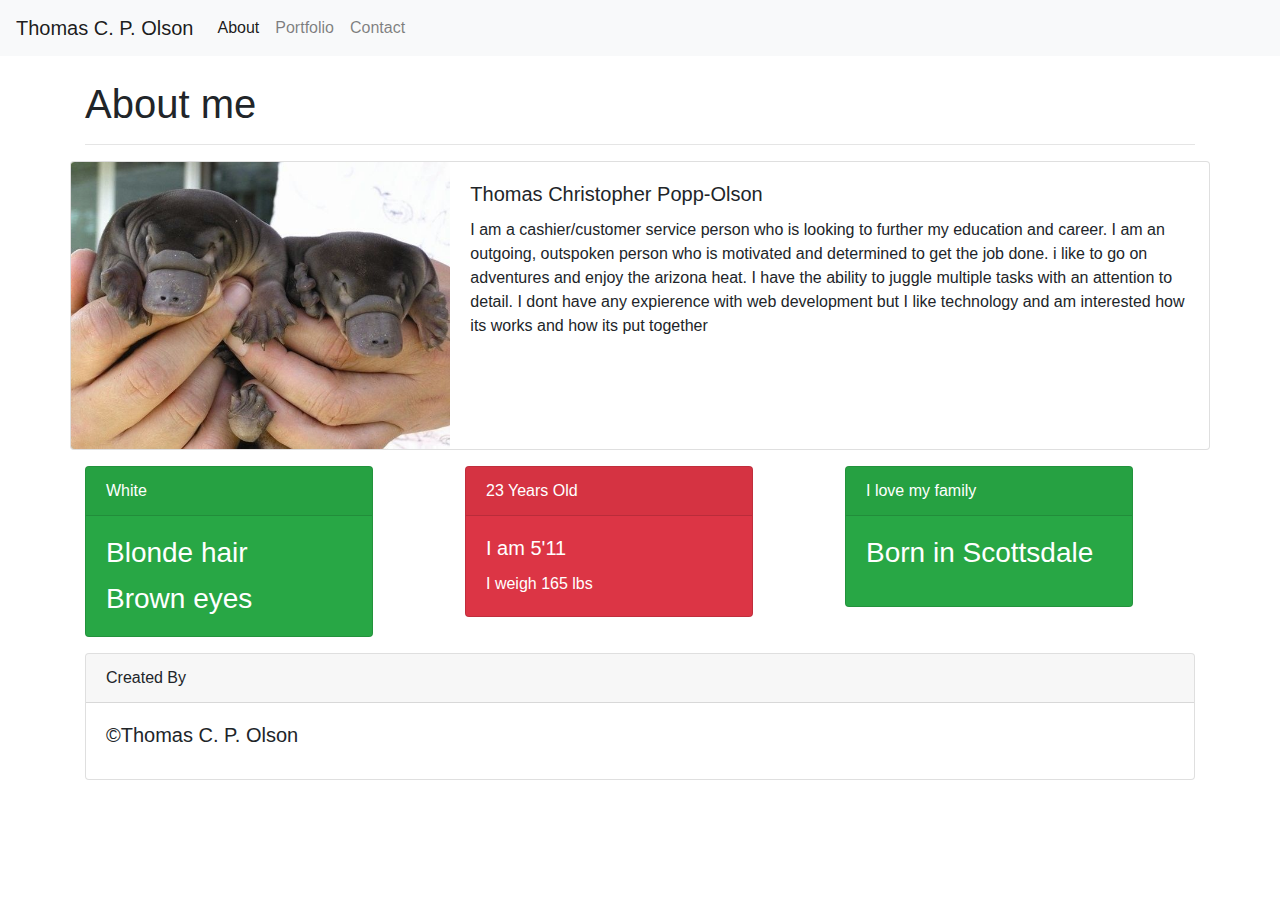
==== index.html @ 8fb134bc "added images and some color" ====
<!DOCTYPE html>
<html lang="en">

<head>
  <meta charset="UTF-8">
  <meta name="viewport" content="width=device-width, initial-scale=1.0">
  <title>Responisve Portfolio</title>

  <link rel="stylesheet" href="https://stackpath.bootstrapcdn.com/bootstrap/4.4.1/css/bootstrap.min.css"
    integrity="sha384-Vkoo8x4CGsO3+Hhxv8T/Q5PaXtkKtu6ug5TOeNV6gBiFeWPGFN9MuhOf23Q9Ifjh" crossorigin="anonymous">
  <link rel="stylesheet" href="../portfolio.html">
  <link rel="stylesheet" href="../contact.html">

</head>

<body>
  <nav class="navbar navbar-expand-lg navbar-light bg-light">
    <a class="navbar-brand" href="#">Thomas C. P. Olson</a>
    <button class="navbar-toggler" type="button" data-toggle="collapse" data-target="#navbarNav"
      aria-controls="navbarNav" aria-expanded="false" aria-label="Toggle navigation">
      <span class="navbar-toggler-icon"></span>
    </button>
    <div class="collapse navbar-collapse" id="navbarNav">
      <ul class="navbar-nav">
        <li class="nav-item active">
          <a class="nav-link" href="./index.html">About <span class="sr-only">(current)</span></a>
        </li>
        <li class="nav-item">
          <a class="nav-link" href="./portfolio.html">Portfolio</a>
        </li>
        <li class="nav-item">
          <a class="nav-link" href="./contact.html">Contact</a>
        </li>
      </ul>
    </div>
  </nav>

  <br>

  <div class="container">
    <div class="row">

      <div class="col-lg-12">

        <h1>About me</h1>
        <hr>

      </div>

      <div class="row">
        <div class="col-lg-12">
          
        <div class="card mb-3">
          <div class="row no-gutters">
            <div class="col-md-4">
              <img src="./images/IMG_4555.JPG" class="card-img" alt="Animal lover">
            </div>
            <div class="col-md-8">
              <div class="card-body">
                <h5 class="card-title">Thomas Christopher Popp-Olson</h5>
                <p class="card-text">I am a cashier/customer service person who is looking to further my education and career. I am an outgoing, outspoken person who is motivated and determined to get the job done. i like to go on adventures and enjoy the arizona heat. I have the ability to juggle multiple tasks with an attention to detail. I dont have any expierence with web development but I like technology and am interested how its works and how its put together</p>
              
              </div>
            </div>
          </div>
        </div>

        </div>
      </div>
     

    </div>

    <div class="row">

      <div class="col-lg-4">

        <div class="card text-white bg-success mb-3" style="max-width: 18rem;">
          <div class="card-header">White</div>
          <div class="card-body">
            <h3 class="card-title">Blonde hair</h3>
            <h3 class="card-text">Brown eyes</h3>
          </div>
        </div>

        

      </div>

      <div class="col-lg-4">

        <div class="card text-white bg-danger mb-3" style="max-width: 18rem;">
          <div class="card-header">23 Years Old</div>
          <div class="card-body">
            <h5 class="card-title">I am 5'11</h5>
            <p class="card-text">I weigh 165 lbs</p>
          </div>
        </div>

      </div>

      <div class="col-lg-4">

        <div class="card text-white bg-success mb-3" style="max-width: 18rem;">
          <div class="card-header">I love my family</div>
          <div class="card-body">
            
            <h3>Born in Scottsdale</h3>

            </p>
          </div>
        </div>

      </div>

    </div>
    
    <div class="row">

      <div class="col-lg-12">

        <div class="card">
          <div class="card-header">
            Created By
          </div>
          <div class="card-body">
            <h5 class="card-title">
              &copy;Thomas C. P. Olson
            </h5>

          </div>
        </div>
      </div>

    </div>





    </div>
  </div>






  <script src="https://code.jquery.com/jquery-3.4.1.slim.min.js"
    integrity="sha384-J6qa4849blE2+poT4WnyKhv5vZF5SrPo0iEjwBvKU7imGFAV0wwj1yYfoRSJoZ+n"
    crossorigin="anonymous"></script>
  <script src="https://cdn.jsdelivr.net/npm/popper.js@1.16.0/dist/umd/popper.min.js"
    integrity="sha384-Q6E9RHvbIyZFJoft+2mJbHaEWldlvI9IOYy5n3zV9zzTtmI3UksdQRVvoxMfooAo"
    crossorigin="anonymous"></script>
  <script src="https://stackpath.bootstrapcdn.com/bootstrap/4.4.1/js/bootstrap.min.js"
    integrity="sha384-wfSDF2E50Y2D1uUdj0O3uMBJnjuUD4Ih7YwaYd1iqfktj0Uod8GCExl3Og8ifwB6"
    crossorigin="anonymous"></script>

</body>

</html>
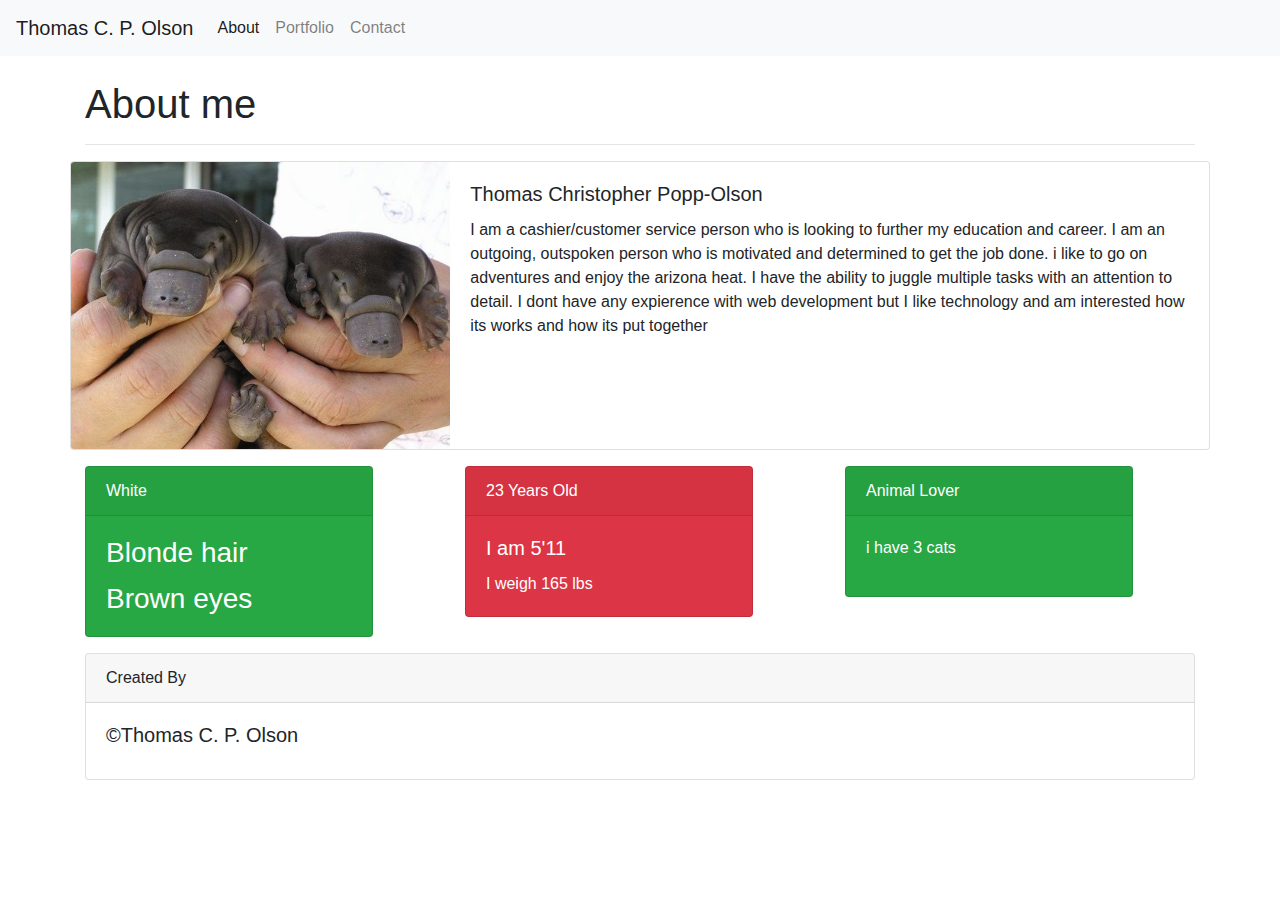
==== commit ddbb9281: "added some content" ====
--- a/index.html
+++ b/index.html
@@ -53,7 +53,7 @@
         <div class="card mb-3">
           <div class="row no-gutters">
             <div class="col-md-4">
-              <img src="./images/IMG_4555.JPG" class="card-img" alt="Animal lover">
+              <img src="./images/IMG_4555.JPG" class="card-img" alt="Baby playtpus">
             </div>
             <div class="col-md-8">
               <div class="card-body">
@@ -102,12 +102,13 @@
       <div class="col-lg-4">
 
         <div class="card text-white bg-success mb-3" style="max-width: 18rem;">
-          <div class="card-header">I love my family</div>
-          <div class="card-body">
+          <div class="card-header">Animal Lover</div>
+          <div class="card-body">i have 3 cats
             
-            <h3>Born in Scottsdale</h3>
+
 
             </p>
+            <h5></h5>
           </div>
         </div>
 
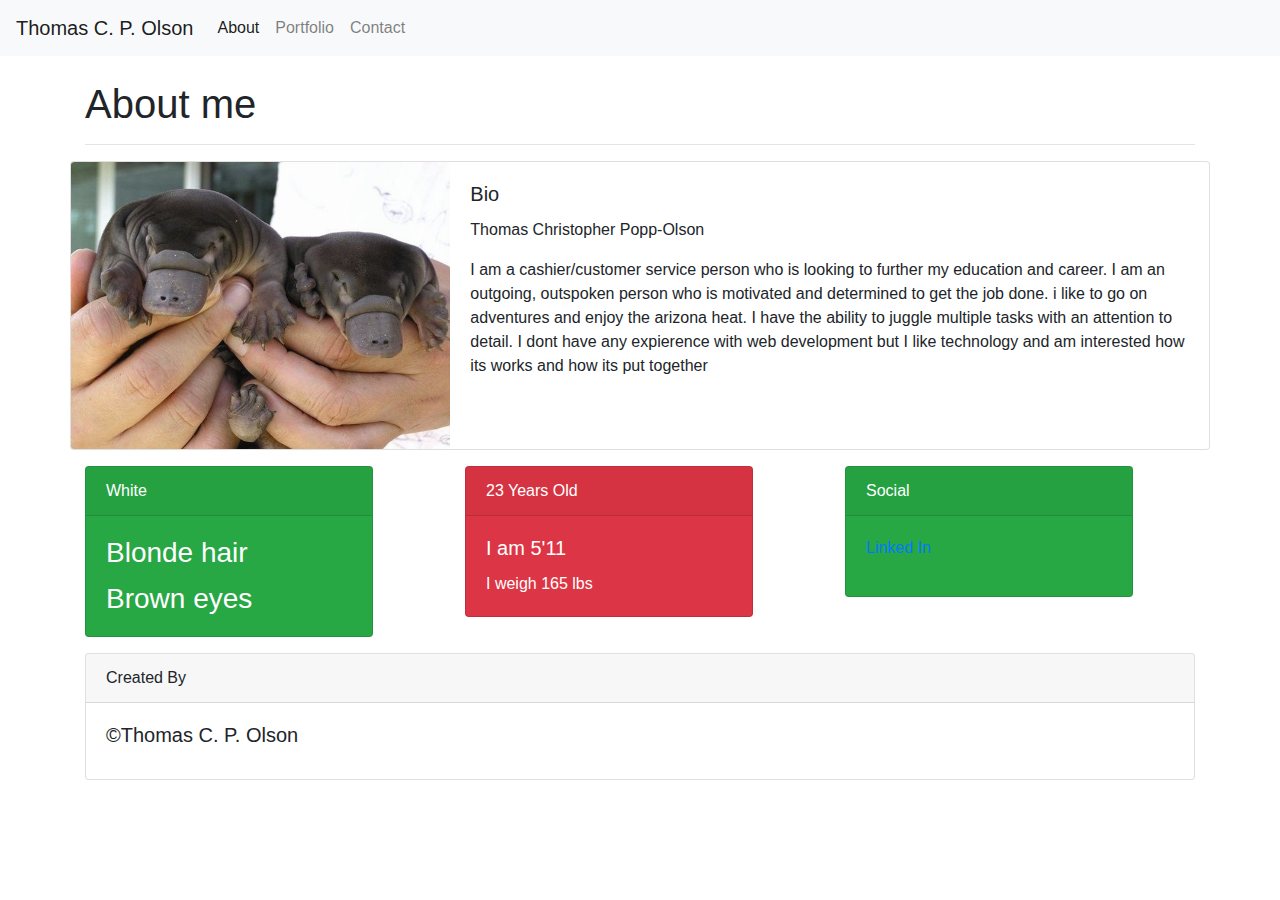
==== commit 4e8bb10d: "added link" ====
--- a/index.html
+++ b/index.html
@@ -57,7 +57,8 @@
             </div>
             <div class="col-md-8">
               <div class="card-body">
-                <h5 class="card-title">Thomas Christopher Popp-Olson</h5>
+                <h5 class="card-title">Bio</h5>
+                <p>Thomas Christopher Popp-Olson</p>
                 <p class="card-text">I am a cashier/customer service person who is looking to further my education and career. I am an outgoing, outspoken person who is motivated and determined to get the job done. i like to go on adventures and enjoy the arizona heat. I have the ability to juggle multiple tasks with an attention to detail. I dont have any expierence with web development but I like technology and am interested how its works and how its put together</p>
               
               </div>
@@ -102,9 +103,10 @@
       <div class="col-lg-4">
 
         <div class="card text-white bg-success mb-3" style="max-width: 18rem;">
-          <div class="card-header">Animal Lover</div>
-          <div class="card-body">i have 3 cats
-            
+          <div class="card-header">Social</div>
+          <div class="card-body">
+         
+            <a href="https://www.linkedin.com/in/thomas-popp-olson-6b6786100/">Linked In</a>
 
 
             </p>
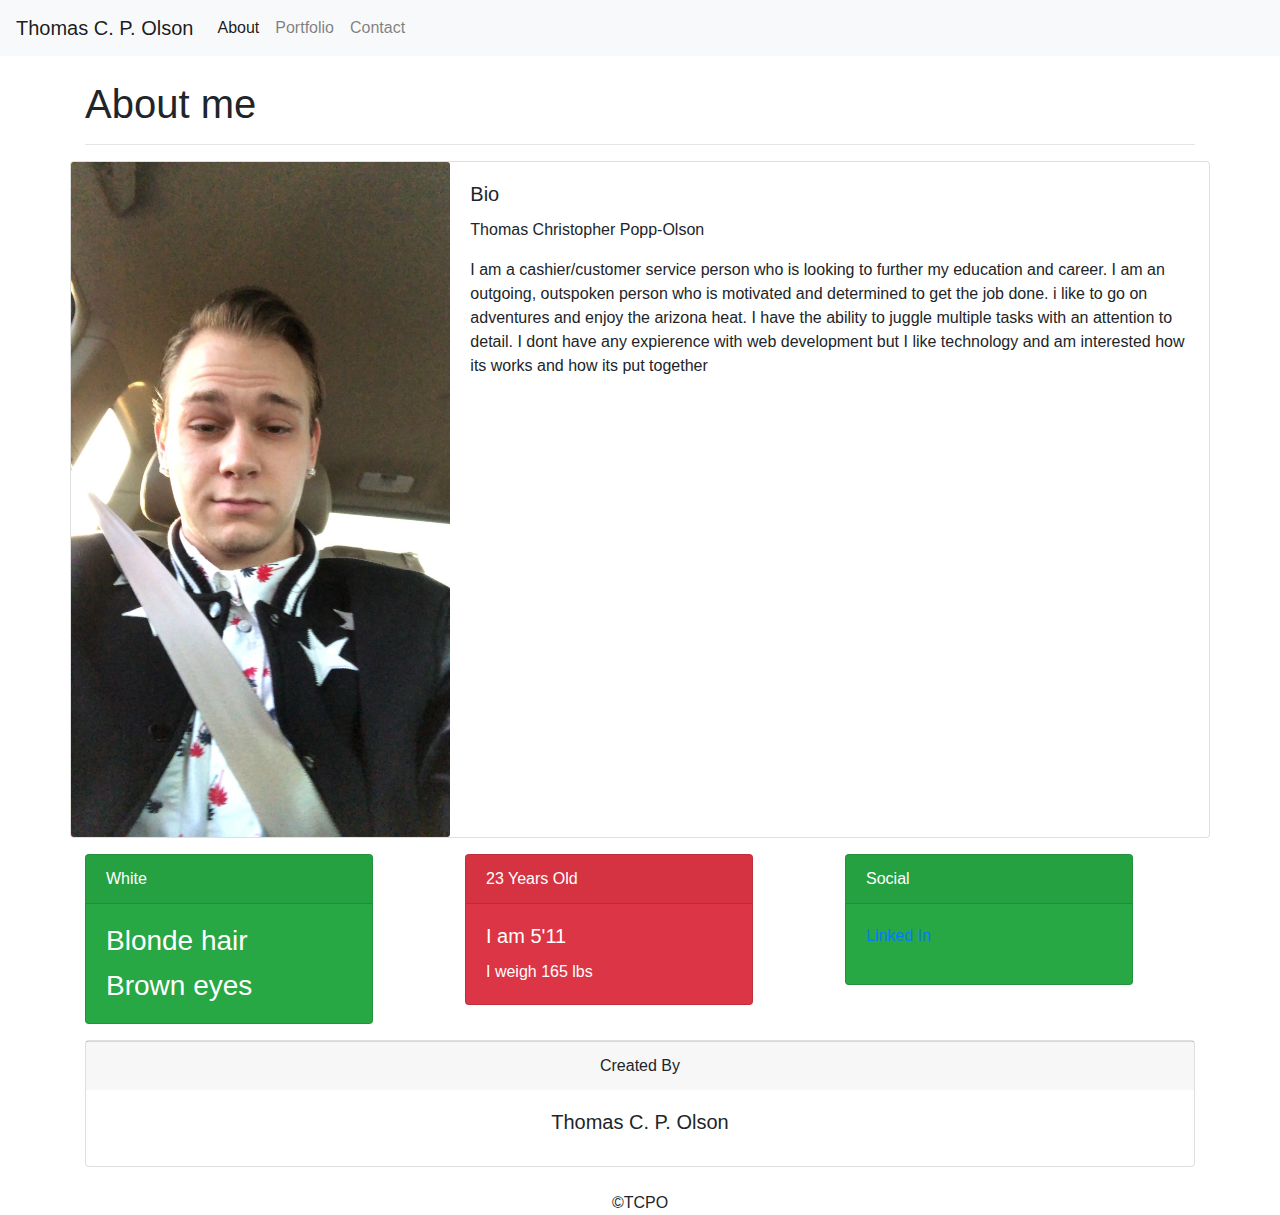
==== commit 23315f10: "cleaned up code and added footer" ====
--- a/index.html
+++ b/index.html
@@ -40,35 +40,39 @@
   <div class="container">
     <div class="row">
 
-      <div class="col-lg-12">
+      <header class="col-lg-12">
 
         <h1>About me</h1>
         <hr>
 
-      </div>
+      </header>
 
       <div class="row">
         <div class="col-lg-12">
-          
-        <div class="card mb-3">
-          <div class="row no-gutters">
-            <div class="col-md-4">
-              <img src="./images/IMG_4555.JPG" class="card-img" alt="Baby playtpus">
-            </div>
-            <div class="col-md-8">
-              <div class="card-body">
-                <h5 class="card-title">Bio</h5>
-                <p>Thomas Christopher Popp-Olson</p>
-                <p class="card-text">I am a cashier/customer service person who is looking to further my education and career. I am an outgoing, outspoken person who is motivated and determined to get the job done. i like to go on adventures and enjoy the arizona heat. I have the ability to juggle multiple tasks with an attention to detail. I dont have any expierence with web development but I like technology and am interested how its works and how its put together</p>
-              
+
+          <div class="card mb-3">
+            <div class="row no-gutters">
+              <div class="col-md-4">
+                <img src="./images/selfie.JPG" class="card-img" alt="Baby playtpus">
+              </div>
+              <div class="col-md-8">
+                <div class="card-body">
+                  <h5 class="card-title">Bio</h5>
+                  <p>Thomas Christopher Popp-Olson</p>
+                  <p class="card-text">I am a cashier/customer service person who is looking to further my education and
+                    career. I am an outgoing, outspoken person who is motivated and determined to get the job done. i
+                    like to go on adventures and enjoy the arizona heat. I have the ability to juggle multiple tasks
+                    with an attention to detail. I dont have any expierence with web development but I like technology
+                    and am interested how its works and how its put together</p>
+
+                </div>
               </div>
             </div>
           </div>
-        </div>
 
         </div>
       </div>
-     
+
 
     </div>
 
@@ -84,7 +88,7 @@
           </div>
         </div>
 
-        
+
 
       </div>
 
@@ -105,7 +109,7 @@
         <div class="card text-white bg-success mb-3" style="max-width: 18rem;">
           <div class="card-header">Social</div>
           <div class="card-body">
-         
+
             <a href="https://www.linkedin.com/in/thomas-popp-olson-6b6786100/">Linked In</a>
 
 
@@ -117,18 +121,18 @@
       </div>
 
     </div>
-    
+
     <div class="row">
 
       <div class="col-lg-12">
 
-        <div class="card">
-          <div class="card-header">
+        <div class="card text-center">
+          <div class="card-footer">
             Created By
           </div>
           <div class="card-body">
             <h5 class="card-title">
-              &copy;Thomas C. P. Olson
+              Thomas C. P. Olson
             </h5>
 
           </div>
@@ -137,14 +141,15 @@
 
     </div>
 
+  </div>
+  </div>
+
+  <br>
 
 
-
-
-    </div>
-  </div>
-
-
+  <footer align="center">
+    &copy;TCPO
+  </footer>
 
 
 
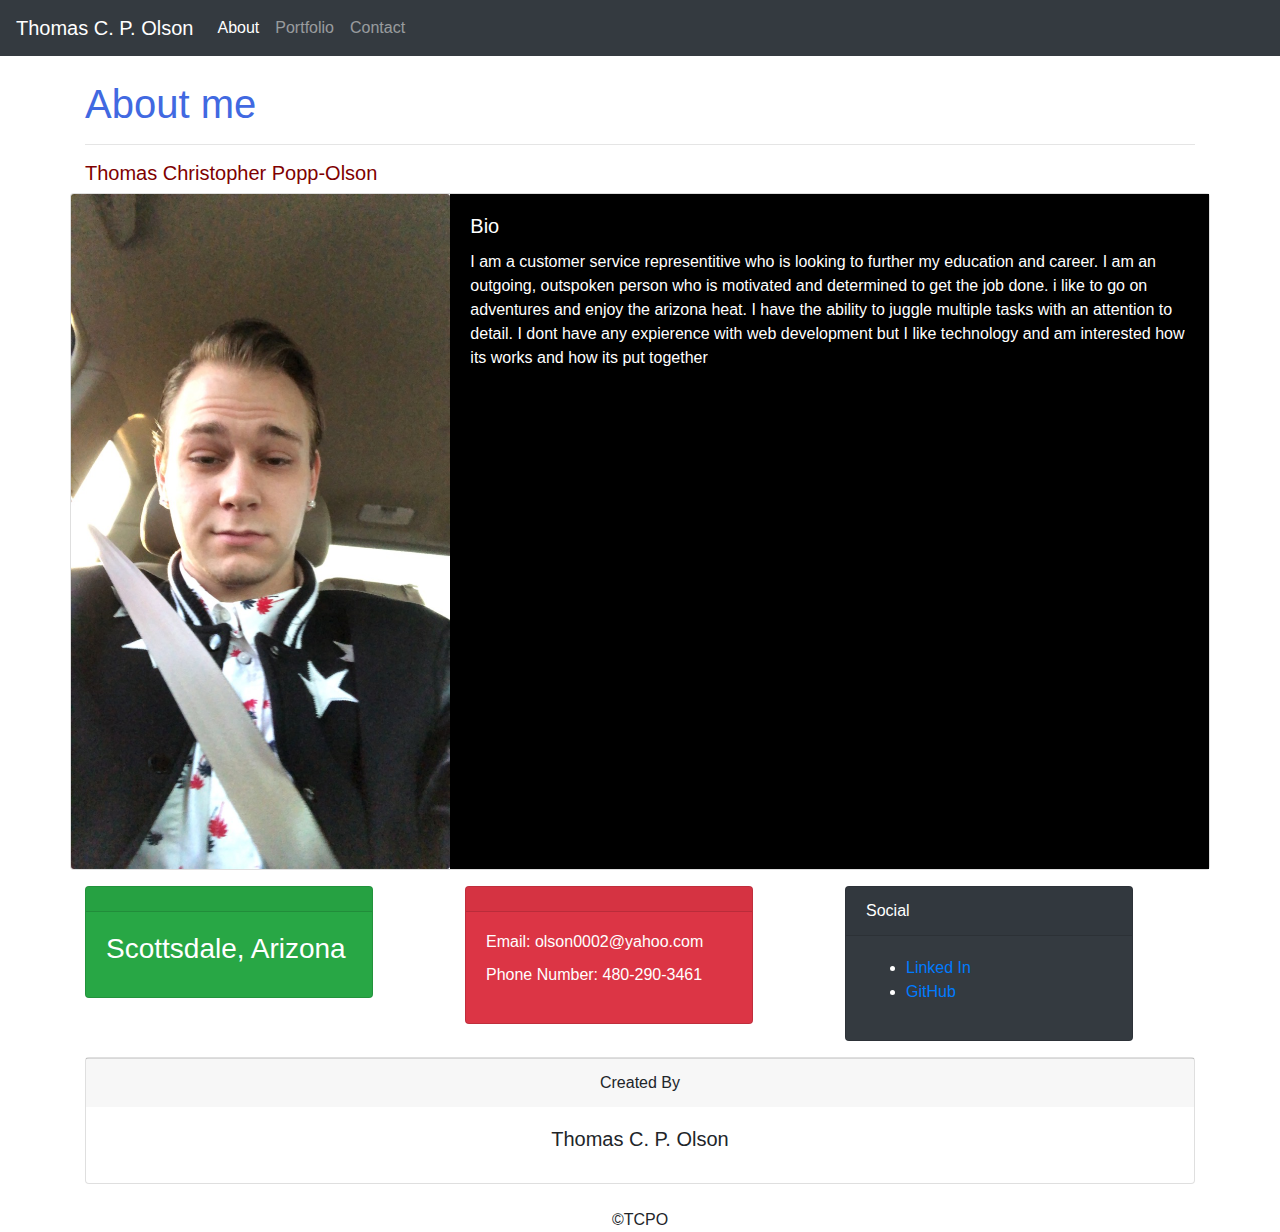
==== commit cc0bc016: "updated portfolio with project and links to my profiles" ====
--- a/index.html
+++ b/index.html
@@ -10,11 +10,14 @@
     integrity="sha384-Vkoo8x4CGsO3+Hhxv8T/Q5PaXtkKtu6ug5TOeNV6gBiFeWPGFN9MuhOf23Q9Ifjh" crossorigin="anonymous">
   <link rel="stylesheet" href="../portfolio.html">
   <link rel="stylesheet" href="../contact.html">
+  <link rel="stylesheet" href="https://tpoppp77.github.io/Portfolio/">
+  <link rel="stylesheet" href="./index.css">
+  <link rel="stylesheet" href="./contact.css">
 
 </head>
 
 <body>
-  <nav class="navbar navbar-expand-lg navbar-light bg-light">
+  <nav class="navbar navbar-expand-lg navbar-dark bg-dark">
     <a class="navbar-brand" href="#">Thomas C. P. Olson</a>
     <button class="navbar-toggler" type="button" data-toggle="collapse" data-target="#navbarNav"
       aria-controls="navbarNav" aria-expanded="false" aria-label="Toggle navigation">
@@ -42,9 +45,9 @@
 
       <header class="col-lg-12">
 
-        <h1>About me</h1>
+        <h1 class="header-h1">About me</h1>
         <hr>
-
+        <h5 class="header-h5">Thomas Christopher Popp-Olson</h5>
       </header>
 
       <div class="row">
@@ -58,8 +61,8 @@
               <div class="col-md-8">
                 <div class="card-body">
                   <h5 class="card-title">Bio</h5>
-                  <p>Thomas Christopher Popp-Olson</p>
-                  <p class="card-text">I am a cashier/customer service person who is looking to further my education and
+                 
+                  <p class="card-text">I am a customer service representitive who is looking to further my education and
                     career. I am an outgoing, outspoken person who is motivated and determined to get the job done. i
                     like to go on adventures and enjoy the arizona heat. I have the ability to juggle multiple tasks
                     with an attention to detail. I dont have any expierence with web development but I like technology
@@ -81,10 +84,10 @@
       <div class="col-lg-4">
 
         <div class="card text-white bg-success mb-3" style="max-width: 18rem;">
-          <div class="card-header">White</div>
+          <div class="card-header"></div>
           <div class="card-body">
-            <h3 class="card-title">Blonde hair</h3>
-            <h3 class="card-text">Brown eyes</h3>
+            <h3 class="card-title">Scottsdale, Arizona</h3>
+            <h3 class="card-text"></h3>
           </div>
         </div>
 
@@ -93,12 +96,13 @@
       </div>
 
       <div class="col-lg-4">
-
+        <!-- Updated contact info -->
         <div class="card text-white bg-danger mb-3" style="max-width: 18rem;">
-          <div class="card-header">23 Years Old</div>
+          <div class="card-header"></div>
           <div class="card-body">
-            <h5 class="card-title">I am 5'11</h5>
-            <p class="card-text">I weigh 165 lbs</p>
+            <h6 class="card-title">Email: olson0002@yahoo.com<a href=""></a></h6>
+            <p class="card-text">Phone Number: 480-290-3461</p>
+            <h5 class="card-title"></h5>
           </div>
         </div>
 
@@ -106,15 +110,21 @@
 
       <div class="col-lg-4">
 
-        <div class="card text-white bg-success mb-3" style="max-width: 18rem;">
+        <div class="card text-white bg-dark mb-3" style="max-width: 18rem;">
           <div class="card-header">Social</div>
           <div class="card-body">
+            <ul>
+              
+             <li>
+               <a href="https://www.linkedin.com/in/thomas-popp-olson-6b6786100/">Linked In</a>
 
-            <a href="https://www.linkedin.com/in/thomas-popp-olson-6b6786100/">Linked In</a>
+             </li> 
+             <li>
+               <a href="https://github.com/Tpoppp77">GitHub</a>
 
-
-            </p>
-            <h5></h5>
+             </li> 
+            </ul>
+          
           </div>
         </div>
 
--- a/index.css
+++ b/index.css
@@ -0,0 +1,11 @@
+.col-md-8 {
+    background-color: black;
+    color: white;
+    
+}
+.header-h1 {
+    color: royalblue;
+}
+.header-h5 {
+    color: maroon;
+}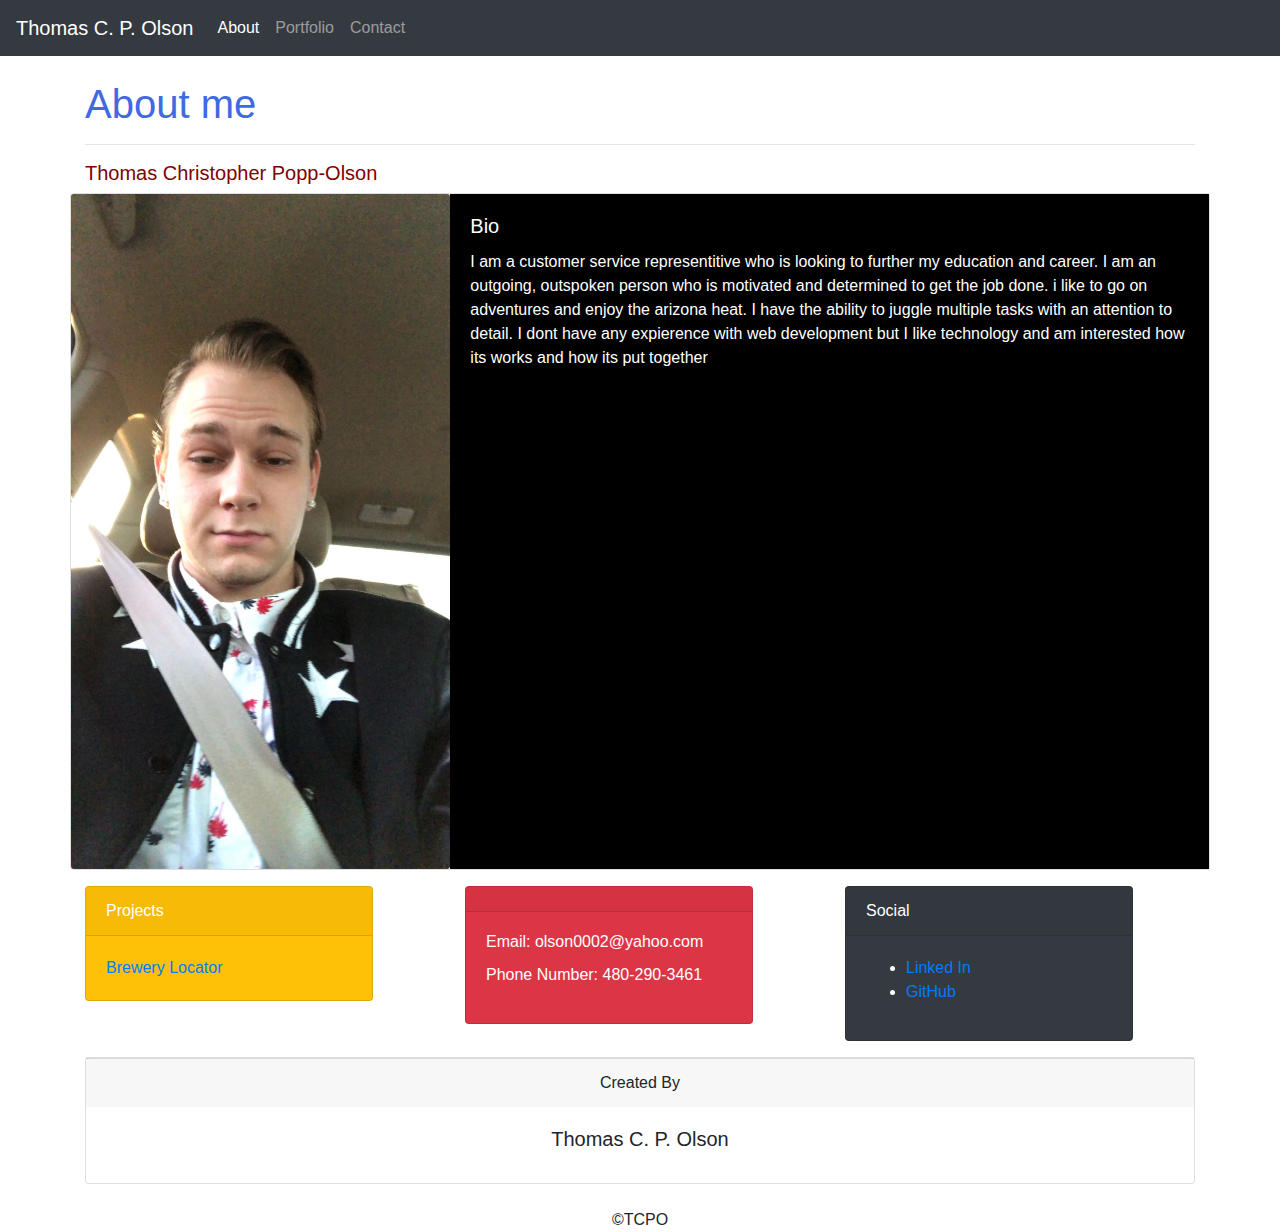
==== commit 3be406bd: "updated portfolio" ====
--- a/index.html
+++ b/index.html
@@ -83,10 +83,12 @@
 
       <div class="col-lg-4">
 
-        <div class="card text-white bg-success mb-3" style="max-width: 18rem;">
-          <div class="card-header"></div>
+        <div class="card text-white bg-warning mb-3" style="max-width: 18rem;">
+          <div class="card-header" id="project-id">Projects</div>
           <div class="card-body">
-            <h3 class="card-title">Scottsdale, Arizona</h3>
+            
+              <a href="https://j-favorito.github.io/Project-1/" class="pro-1">Brewery Locator</a>
+            
             <h3 class="card-text"></h3>
           </div>
         </div>
--- a/index.css
+++ b/index.css
@@ -8,4 +8,10 @@
 }
 .header-h5 {
     color: maroon;
+}
+.pro-1 {
+    color:
+}
+#project-id {
+    color: white;
 }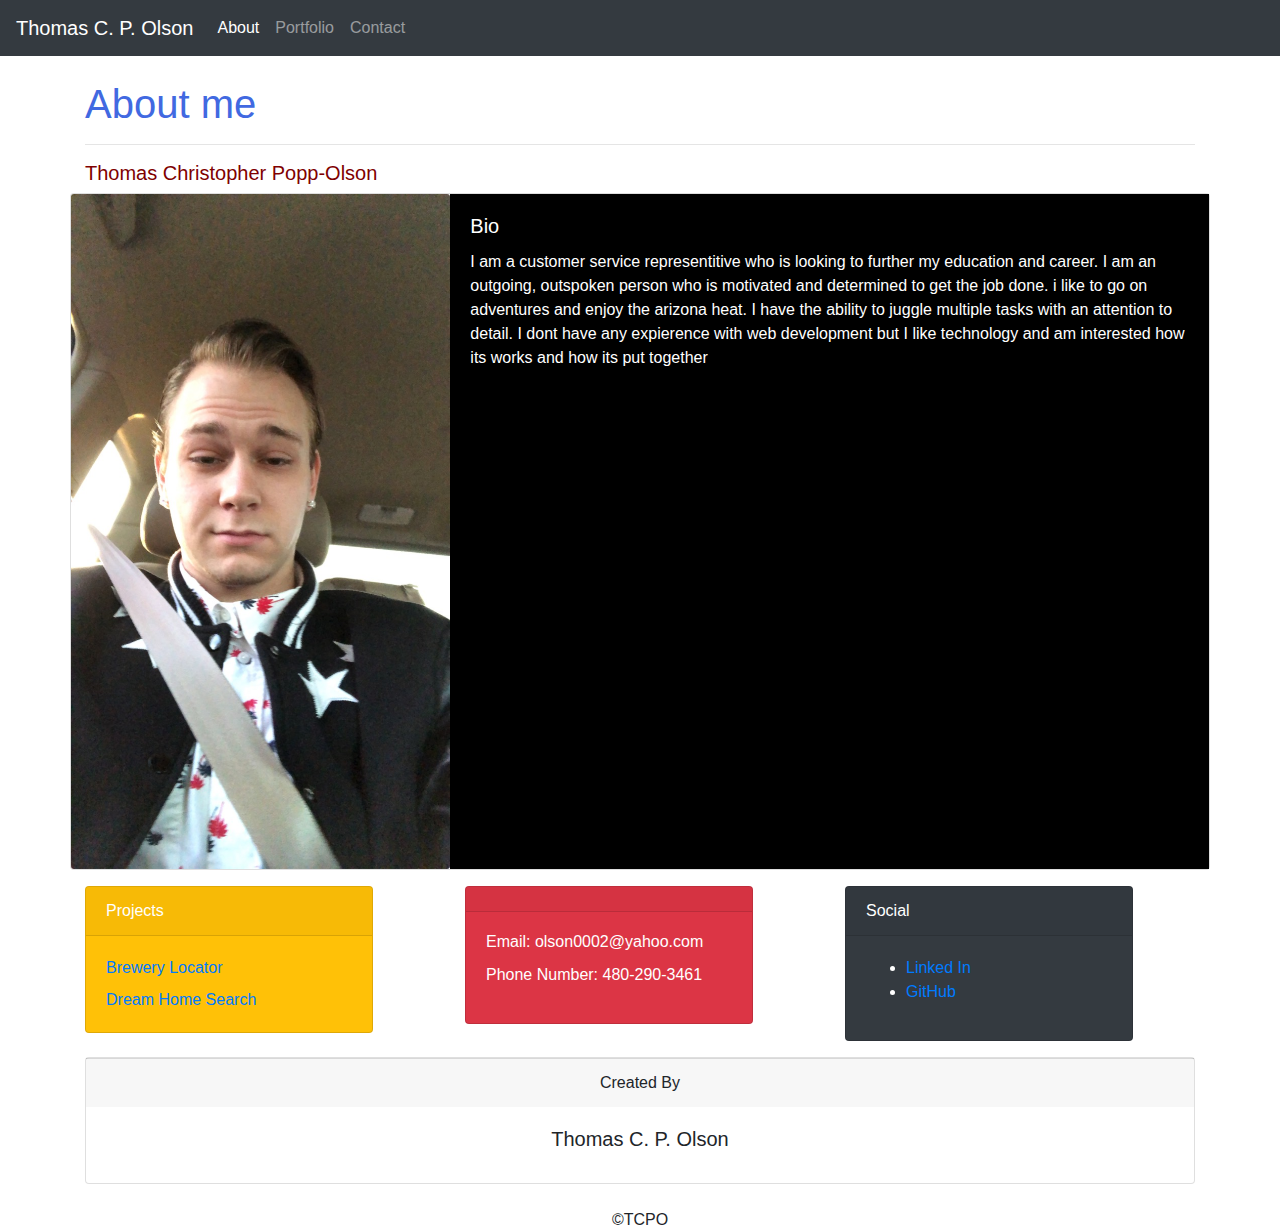
==== commit 897928ac: "added project 2" ====
--- a/index.html
+++ b/index.html
@@ -11,8 +11,8 @@
   <link rel="stylesheet" href="../portfolio.html">
   <link rel="stylesheet" href="../contact.html">
   <link rel="stylesheet" href="https://tpoppp77.github.io/Portfolio/">
-  <link rel="stylesheet" href="./index.css">
-  <link rel="stylesheet" href="./contact.css">
+  <link rel="stylesheet" href="../index.css">
+  <link rel="stylesheet" href="../contact.css">
 
 </head>
 
@@ -90,6 +90,9 @@
               <a href="https://j-favorito.github.io/Project-1/" class="pro-1">Brewery Locator</a>
             
             <h3 class="card-text"></h3>
+
+            <a href="https://vast-bayou-08421.herokuapp.com/" class="pro-1">Dream Home Search</a>
+
           </div>
         </div>
 
--- a/index.css
+++ b/index.css
@@ -9,9 +9,9 @@
 .header-h5 {
     color: maroon;
 }
-.pro-1 {
-    color:
-}
+/* .pro-1 {
+    color: black
+} */
 #project-id {
     color: white;
 }